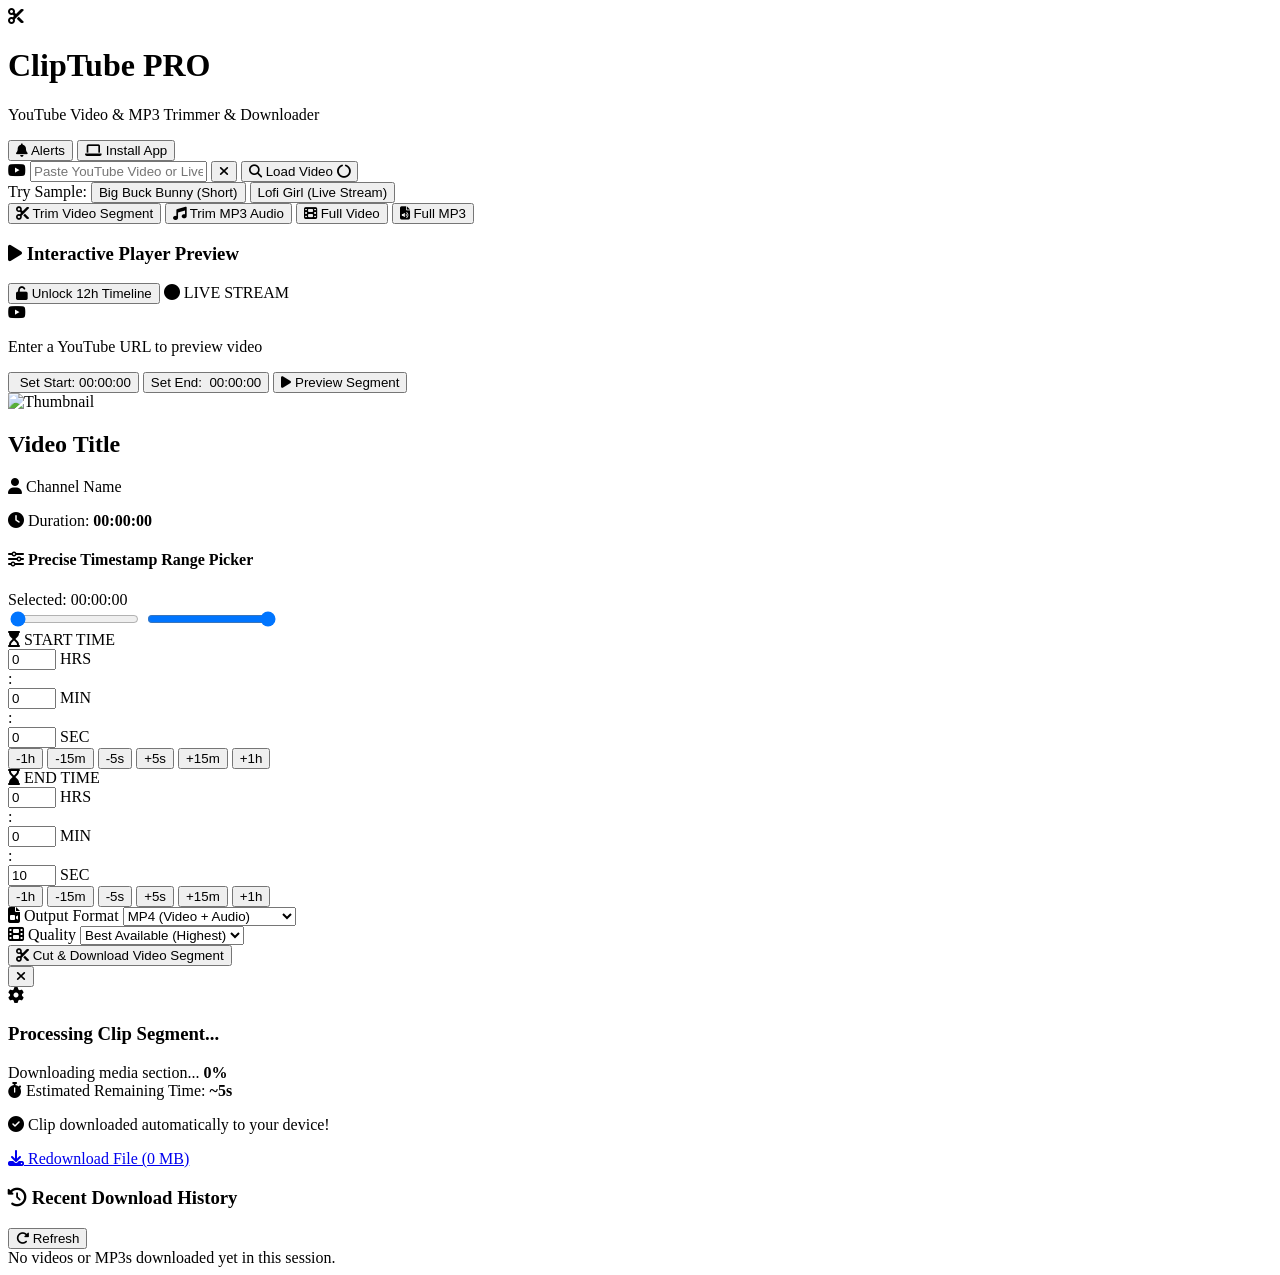
==== index.html @ 5b18b704 "Add files via upload" ====
<!DOCTYPE html>
<html lang="en">
<head>
    <meta charset="UTF-8">
    <meta name="viewport" content="width=device-width, initial-scale=1.0">
    <title>ClipTube PRO - YouTube Video & MP3 Trimmer</title>
    <!-- Web App Manifest -->
    <link rel="manifest" href="/manifest.json">
    <meta name="theme-color" content="#3B82F6">
    <!-- Google Fonts & FontAwesome Icons -->
    <link rel="preconnect" href="https://fonts.googleapis.com">
    <link rel="preconnect" href="https://fonts.gstatic.com" crossorigin>
    <link href="https://fonts.googleapis.com/css2?family=Outfit:wght@300;400;500;600;700&family=Space+Grotesk:wght@400;500;600;700&display=swap" rel="stylesheet">
    <link rel="stylesheet" href="https://cdnjs.cloudflare.com/ajax/libs/font-awesome/6.4.0/css/all.min.css">
    <link rel="stylesheet" href="/static/style.css">
</head>
<body>
    <!-- Main Device View Outer Container -->
    <div id="deviceFrameWrapper" class="device-frame-desktop">
        <div class="app-container">
            <!-- Header -->
            <header class="app-header">
                <div class="logo">
                    <div class="logo-icon">
                        <i class="fa-solid fa-scissors"></i>
                    </div>
                    <div class="logo-text">
                        <h1>ClipTube <span class="badge">PRO</span></h1>
                        <p>YouTube Video & MP3 Trimmer & Downloader</p>
                    </div>
                </div>


                <div class="header-badges">
                    <button id="notifyBtn" class="pill-badge notify-btn" title="Enable Windows Desktop Notifications">
                        <i class="fa-solid fa-bell"></i> Alerts
                    </button>
                    <button id="installAppBtn" class="pill-badge install-btn hidden">
                        <i class="fa-solid fa-laptop"></i> Install App
                    </button>
                </div>
            </header>

            <!-- Main Search Bar -->
            <section class="url-input-section">
                <div class="url-input-wrapper">
                    <i class="fa-brands fa-youtube search-icon"></i>
                    <input type="text" id="ytUrlInput" placeholder="Paste YouTube Video or Live Stream Link (e.g. https://www.youtube.com/watch?v=...)" autocomplete="off">
                    <button id="clearUrlBtn" class="icon-btn" title="Clear input"><i class="fa-solid fa-xmark"></i></button>
                    <button id="fetchInfoBtn" class="primary-btn">
                        <span class="btn-text"><i class="fa-solid fa-magnifying-glass"></i> Load Video</span>
                        <span class="spinner hidden"><i class="fa-solid fa-circle-notch fa-spin"></i></span>
                    </button>
                </div>
                <div class="quick-examples">
                    <span>Try Sample:</span>
                    <button class="sample-btn" data-url="https://www.youtube.com/watch?v=aqz-KE-bpKQ">Big Buck Bunny (Short)</button>
                    <button class="sample-btn" data-url="https://www.youtube.com/watch?v=5qap5aO4i9A">Lofi Girl (Live Stream)</button>
                </div>
            </section>

            <!-- Main Content Workspace (Hidden until video loaded) -->
            <main id="mainWorkspace" class="workspace hidden">
                <!-- Mode Selector Tabs -->
                <div class="mode-tabs-bar glass-panel">
                    <button class="mode-tab active" data-mode="trim-video">
                        <i class="fa-solid fa-scissors"></i> Trim Video Segment
                    </button>
                    <button class="mode-tab" data-mode="trim-audio">
                        <i class="fa-solid fa-music"></i> Trim MP3 Audio
                    </button>
                    <button class="mode-tab" data-mode="full-video">
                        <i class="fa-solid fa-film"></i> Full Video
                    </button>
                    <button class="mode-tab" data-mode="full-audio">
                        <i class="fa-solid fa-file-audio"></i> Full MP3
                    </button>
                </div>

                <div class="workspace-grid">
                    <!-- Left Column: Video Player & Time Sync -->
                    <div class="player-card glass-panel">
                        <div class="card-header">
                            <h3><i class="fa-solid fa-play"></i> Interactive Player Preview</h3>
                            <div class="header-right-tags">
                                <button id="unlockStreamRangeBtn" class="unlock-btn" title="Click if your video or live stream is multi-hour (3h+) and shows short duration">
                                    <i class="fa-solid fa-unlock"></i> Unlock 12h Timeline
                                </button>
                                <span id="liveStatusTag" class="status-tag hidden"><i class="fa-solid fa-circle"></i> LIVE STREAM</span>
                            </div>
                        </div>

                        <div class="video-player-wrapper">
                            <div id="playerPlaceholder" class="player-placeholder">
                                <i class="fa-brands fa-youtube placeholder-icon"></i>
                                <p>Enter a YouTube URL to preview video</p>
                            </div>
                            <div id="ytPlayerContainer" class="hidden">
                                <div id="ytIframe"></div>
                            </div>
                        </div>

                        <!-- Quick Sync Controls -->
                        <div class="quick-cut-toolbar" id="quickCutToolbar">
                            <button id="setStartBtn" class="tool-btn start-tool" title="Set current player playback position as Start Time">
                                <i class="fa-solid fa-bracket-left"></i> Set Start: <span id="currentStartPreview" class="time-tag">00:00:00</span>
                            </button>
                            <button id="setEndBtn" class="tool-btn end-tool" title="Set current player playback position as End Time">
                                Set End: <i class="fa-solid fa-bracket-right"></i> <span id="currentEndPreview" class="time-tag">00:00:00</span>
                            </button>
                            <button id="previewSegmentBtn" class="tool-btn preview-tool" title="Play selected timestamp segment in player">
                                <i class="fa-solid fa-play"></i> Preview Segment
                            </button>
                        </div>
                    </div>

                    <!-- Right Column: Trimmer Timeline & Settings -->
                    <div class="controls-card glass-panel">
                        <div class="video-meta-summary">
                            <img id="videoThumb" src="" alt="Thumbnail" class="thumb-img">
                            <div class="meta-details">
                                <h2 id="videoTitle">Video Title</h2>
                                <p id="videoUploader"><i class="fa-solid fa-user"></i> Channel Name</p>
                                <div class="meta-stats">
                                    <span><i class="fa-solid fa-clock"></i> Duration: <strong id="videoDurationStr">00:00:00</strong></span>
                                </div>
                            </div>
                        </div>

                        <!-- Trimming Controls & Separate Box Timeline -->
                        <div class="trimmer-controls" id="trimmerControlsSection">
                            <div class="section-title">
                                <h4><i class="fa-solid fa-sliders"></i> Precise Timestamp Range Picker</h4>
                                <span id="selectedDurationBadge" class="duration-badge">Selected: 00:00:00</span>
                            </div>

                            <!-- Visual Dual Range Slider -->
                            <div class="timeline-container">
                                <div class="timeline-track">
                                    <div id="timelineProgress" class="timeline-progress"></div>
                                </div>
                                <input type="range" id="startRange" min="0" max="100" value="0" step="1" class="range-slider slider-start">
                                <input type="range" id="endRange" min="0" max="100" value="100" step="1" class="range-slider slider-end">
                            </div>

                            <!-- SEPARATE TIME BOXES (HH : MM : SS) -->
                            <div class="separate-time-picker-block">
                                <!-- Start Time Box Group -->
                                <div class="time-box-card">
                                    <div class="box-header">
                                        <span><i class="fa-solid fa-hourglass-start color-start"></i> START TIME</span>
                                    </div>
                                    <div class="triple-box-row">
                                        <div class="unit-box">
                                            <input type="number" id="startH" min="0" max="99" value="0" placeholder="00">
                                            <label>HRS</label>
                                        </div>
                                        <span class="colon">:</span>
                                        <div class="unit-box">
                                            <input type="number" id="startM" min="0" max="59" value="0" placeholder="00">
                                            <label>MIN</label>
                                        </div>
                                        <span class="colon">:</span>
                                        <div class="unit-box">
                                            <input type="number" id="startS" min="0" max="59" value="0" placeholder="00">
                                            <label>SEC</label>
                                        </div>
                                    </div>
                                    <div class="stepper-quick-bar">
                                        <button class="step-mini-btn" id="stepStart1hSub">-1h</button>
                                        <button class="step-mini-btn" id="stepStart15mSub">-15m</button>
                                        <button class="step-mini-btn" id="stepStartSub">-5s</button>
                                        <button class="step-mini-btn" id="stepStartAdd">+5s</button>
                                        <button class="step-mini-btn" id="stepStart15mAdd">+15m</button>
                                        <button class="step-mini-btn" id="stepStart1hAdd">+1h</button>
                                    </div>
                                </div>

                                <!-- End Time Box Group -->
                                <div class="time-box-card">
                                    <div class="box-header">
                                        <span><i class="fa-solid fa-hourglass-end color-end"></i> END TIME</span>
                                    </div>
                                    <div class="triple-box-row">
                                        <div class="unit-box">
                                            <input type="number" id="endH" min="0" max="99" value="0" placeholder="00">
                                            <label>HRS</label>
                                        </div>
                                        <span class="colon">:</span>
                                        <div class="unit-box">
                                            <input type="number" id="endM" min="0" max="59" value="0" placeholder="00">
                                            <label>MIN</label>
                                        </div>
                                        <span class="colon">:</span>
                                        <div class="unit-box">
                                            <input type="number" id="endS" min="0" max="59" value="10" placeholder="00">
                                            <label>SEC</label>
                                        </div>
                                    </div>
                                    <div class="stepper-quick-bar">
                                        <button class="step-mini-btn" id="stepEnd1hSub">-1h</button>
                                        <button class="step-mini-btn" id="stepEnd15mSub">-15m</button>
                                        <button class="step-mini-btn" id="stepEndSub">-5s</button>
                                        <button class="step-mini-btn" id="stepEndAdd">+5s</button>
                                        <button class="step-mini-btn" id="stepEnd15mAdd">+15m</button>
                                        <button class="step-mini-btn" id="stepEnd1hAdd">+1h</button>
                                    </div>
                                </div>
                            </div>
                        </div>

                        <!-- Download Options -->
                        <div class="download-options">
                            <div class="option-group">
                                <label><i class="fa-solid fa-file-video"></i> Output Format</label>
                                <select id="formatSelect">
                                    <option value="mp4" selected>MP4 (Video + Audio)</option>
                                    <option value="mkv">MKV (Video + Audio)</option>
                                    <option value="webm">WebM (Video + Audio)</option>
                                    <option value="mp3">MP3 (High Quality Audio)</option>
                                </select>
                            </div>

                            <div class="option-group" id="qualityGroup">
                                <label><i class="fa-solid fa-film"></i> Quality</label>
                                <select id="qualitySelect">
                                    <option value="best" selected>Best Available (Highest)</option>
                                    <option value="1080p">1080p Full HD</option>
                                    <option value="720p">720p HD</option>
                                    <option value="480p">480p SD</option>
                                </select>
                            </div>
                        </div>

                        <!-- Action CTA Button -->
                        <button id="startTrimBtn" class="trim-cta-btn">
                            <i class="fa-solid fa-scissors"></i> <span id="ctaBtnText">Cut & Download Video Segment</span>
                        </button>
                    </div>
                </div>
            </main>

            <!-- Download & Processing Modal with ETA & Auto Download -->
            <div id="progressModal" class="modal-overlay hidden">
                <div class="modal-card glass-panel">
                    <button id="closeModalBtn" class="close-modal"><i class="fa-solid fa-xmark"></i></button>
                    <div class="modal-header">
                        <div class="status-icon-wrapper">
                            <i id="statusIcon" class="fa-solid fa-gear fa-spin"></i>
                        </div>
                        <h3 id="statusTitle">Processing Clip Segment...</h3>
                    </div>

                    <div class="progress-container">
                        <div class="progress-bar-track">
                            <div id="progressBarFill" class="progress-bar-fill" style="width: 0%;"></div>
                        </div>
                        <div class="progress-info">
                            <span id="progressMessage">Downloading media section...</span>
                            <strong id="progressPct">0%</strong>
                        </div>
                        <!-- Predicted Remaining Time ETA Banner -->
                        <div class="eta-banner" id="etaBanner">
                            <i class="fa-solid fa-stopwatch"></i> Estimated Remaining Time: <strong id="etaTimeText">~5s</strong>
                        </div>
                    </div>

                    <div id="downloadResult" class="download-result hidden">
                        <p class="success-msg"><i class="fa-solid fa-circle-check"></i> Clip downloaded automatically to your device!</p>
                        <a id="downloadLinkBtn" href="#" class="primary-btn download-btn" download>
                            <i class="fa-solid fa-download"></i> Redownload File (<span id="fileSizeLabel">0 MB</span>)
                        </a>
                    </div>
                </div>
            </div>

            <!-- Download History Section -->
            <section class="history-section">
                <div class="section-header">
                    <h3><i class="fa-solid fa-clock-rotate-left"></i> Recent Download History</h3>
                    <button id="refreshHistoryBtn" class="text-btn"><i class="fa-solid fa-rotate-right"></i> Refresh</button>
                </div>
                <div id="historyList" class="history-grid">
                    <div class="empty-history">No videos or MP3s downloaded yet in this session.</div>
                </div>
            </section>
        </div>
    </div>

    <!-- YouTube IFrame API -->
    <script src="https://www.youtube.com/iframe_api"></script>
    <script src="/static/app.js"></script>
</body>
</html>
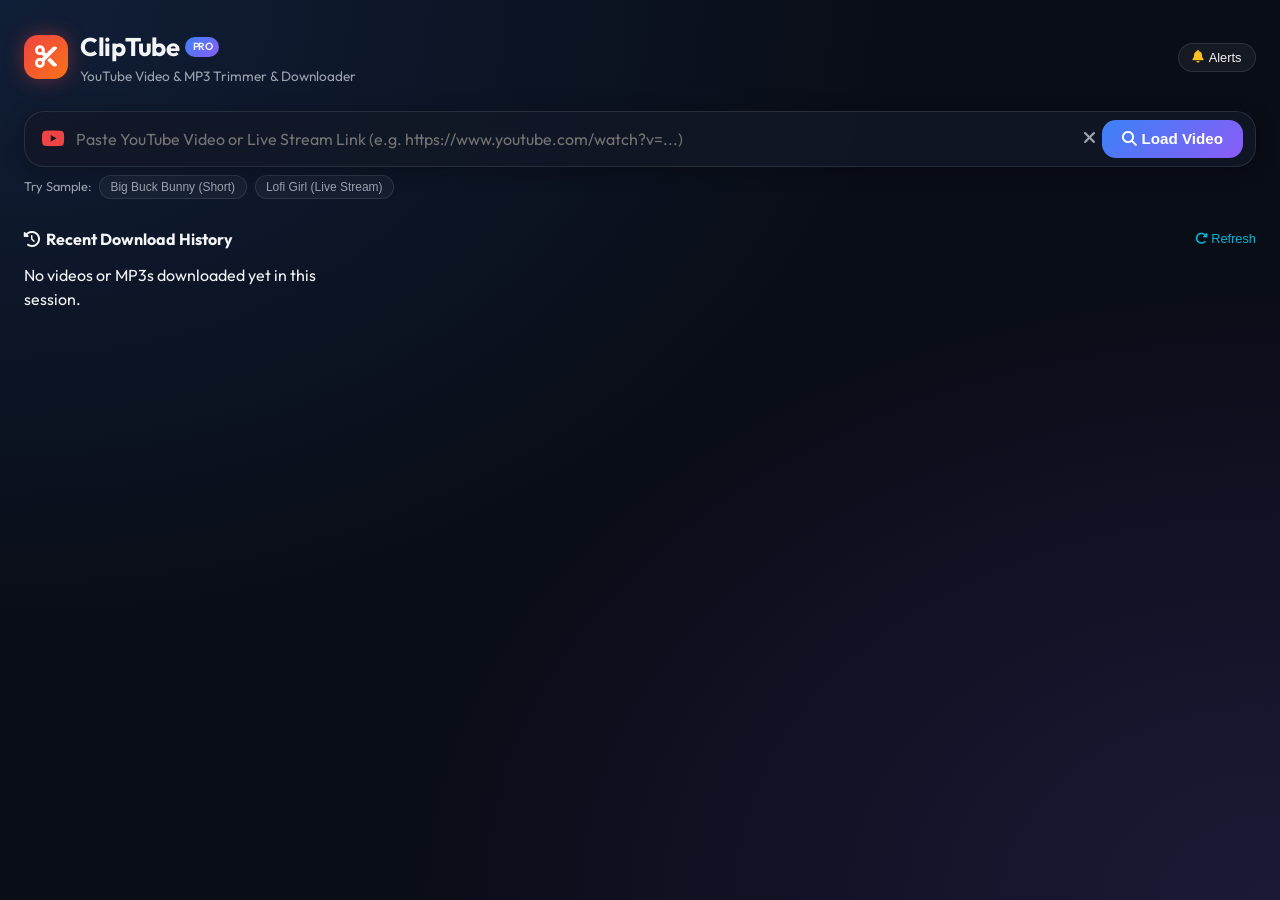
==== commit 4185740b: "Fix audio trimming, add in-browser audio player, support MP3/M4A/WAV/FLAC and dynamic API resolution" ====
--- a/index.html
+++ b/index.html
@@ -5,14 +5,14 @@
     <meta name="viewport" content="width=device-width, initial-scale=1.0">
     <title>ClipTube PRO - YouTube Video & MP3 Trimmer</title>
     <!-- Web App Manifest -->
-    <link rel="manifest" href="/manifest.json">
+    <link rel="manifest" href="manifest.json">
     <meta name="theme-color" content="#3B82F6">
     <!-- Google Fonts & FontAwesome Icons -->
     <link rel="preconnect" href="https://fonts.googleapis.com">
     <link rel="preconnect" href="https://fonts.gstatic.com" crossorigin>
     <link href="https://fonts.googleapis.com/css2?family=Outfit:wght@300;400;500;600;700&family=Space+Grotesk:wght@400;500;600;700&display=swap" rel="stylesheet">
     <link rel="stylesheet" href="https://cdnjs.cloudflare.com/ajax/libs/font-awesome/6.4.0/css/all.min.css">
-    <link rel="stylesheet" href="/static/style.css">
+    <link rel="stylesheet" href="style.css">
 </head>
 <body>
     <!-- Main Device View Outer Container -->
@@ -217,12 +217,15 @@
                                     <option value="mp4" selected>MP4 (Video + Audio)</option>
                                     <option value="mkv">MKV (Video + Audio)</option>
                                     <option value="webm">WebM (Video + Audio)</option>
-                                    <option value="mp3">MP3 (High Quality Audio)</option>
+                                    <option value="mp3">MP3 (Audio)</option>
+                                    <option value="m4a">M4A (AAC Audio)</option>
+                                    <option value="wav">WAV (Lossless Audio)</option>
+                                    <option value="flac">FLAC (Lossless Audio)</option>
                                 </select>
                             </div>
 
                             <div class="option-group" id="qualityGroup">
-                                <label><i class="fa-solid fa-film"></i> Quality</label>
+                                <label id="qualityLabel"><i class="fa-solid fa-film"></i> Quality</label>
                                 <select id="qualitySelect">
                                     <option value="best" selected>Best Available (Highest)</option>
                                     <option value="1080p">1080p Full HD</option>
@@ -267,6 +270,10 @@
 
                     <div id="downloadResult" class="download-result hidden">
                         <p class="success-msg"><i class="fa-solid fa-circle-check"></i> Clip downloaded automatically to your device!</p>
+                        <div id="audioPreviewBlock" class="audio-player-wrapper hidden" style="margin: 1rem 0; width: 100%; text-align: center;">
+                            <label style="display: block; font-size: 0.85rem; color: #9CA3AF; margin-bottom: 0.4rem;"><i class="fa-solid fa-headphones"></i> Listen to Trimmed Audio Preview:</label>
+                            <audio id="audioPreviewElement" controls style="width: 100%; outline: none;"></audio>
+                        </div>
                         <a id="downloadLinkBtn" href="#" class="primary-btn download-btn" download>
                             <i class="fa-solid fa-download"></i> Redownload File (<span id="fileSizeLabel">0 MB</span>)
                         </a>
@@ -289,6 +296,6 @@
 
     <!-- YouTube IFrame API -->
     <script src="https://www.youtube.com/iframe_api"></script>
-    <script src="/static/app.js"></script>
+    <script src="app.js"></script>
 </body>
 </html>
--- a/style.css
+++ b/style.css
@@ -0,0 +1,1020 @@
+/* -------------------------------------------------------------------------- */
+/* ClipTube PRO - CSS Design System & Layout Rules                            */
+/* -------------------------------------------------------------------------- */
+
+:root {
+    --bg-dark: #090D16;
+    --bg-card: rgba(18, 24, 38, 0.85);
+    --bg-card-hover: rgba(26, 35, 54, 0.95);
+    --border-color: rgba(255, 255, 255, 0.1);
+    --border-glow: rgba(59, 130, 246, 0.35);
+    
+    --primary-blue: #3B82F6;
+    --primary-cyan: #06B6D4;
+    --primary-purple: #8B5CF6;
+    --accent-red: #EF4444;
+    --accent-green: #10B981;
+    
+    --gradient-primary: linear-gradient(135deg, #3B82F6 0%, #8B5CF6 100%);
+    --gradient-glow: linear-gradient(135deg, #06B6D4 0%, #3B82F6 50%, #8B5CF6 100%);
+    --gradient-cta: linear-gradient(135deg, #EF4444 0%, #F97316 100%);
+
+    --text-main: #F3F4F6;
+    --text-muted: #9CA3AF;
+    --text-dark: #1F2937;
+    
+    --radius-sm: 8px;
+    --radius-md: 14px;
+    --radius-lg: 20px;
+    --radius-full: 9999px;
+    
+    --shadow-subtle: 0 10px 30px -10px rgba(0, 0, 0, 0.5);
+    --shadow-glow: 0 0 25px rgba(59, 130, 246, 0.25);
+    
+    --font-heading: 'Outfit', -apple-system, BlinkMacSystemFont, sans-serif;
+    --font-mono: 'Space Grotesk', monospace;
+}
+
+* {
+    box-sizing: border-box;
+    margin: 0;
+    padding: 0;
+}
+
+body {
+    background-color: var(--bg-dark);
+    background-image: 
+        radial-gradient(at 0% 0%, rgba(59, 130, 246, 0.15) 0px, transparent 50%),
+        radial-gradient(at 100% 100%, rgba(139, 92, 246, 0.15) 0px, transparent 50%);
+    background-attachment: fixed;
+    color: var(--text-main);
+    font-family: var(--font-heading);
+    min-height: 100vh;
+    padding: 1.5rem;
+    line-height: 1.5;
+
+    display: flex;
+    justify-content: center;
+    align-items: flex-start;
+}
+
+/* Device Simulator Outer Container */
+#deviceFrameWrapper {
+    width: 100%;
+    transition: all 0.4s cubic-bezier(0.16, 1, 0.3, 1);
+}
+
+/* Mobile Simulator Phone View */
+#deviceFrameWrapper.device-frame-mobile {
+    max-width: 420px;
+    margin: 0.5rem auto;
+    border: 14px solid #1E293B;
+    border-radius: 42px;
+    box-shadow: 0 25px 60px rgba(0, 0, 0, 0.9), 0 0 0 2px rgba(255, 255, 255, 0.15);
+    overflow: hidden;
+    background: var(--bg-dark);
+    position: relative;
+    padding: 0;
+}
+
+#deviceFrameWrapper.device-frame-mobile .app-container {
+    padding: 1rem;
+    gap: 1rem;
+}
+
+#deviceFrameWrapper.device-frame-mobile .workspace-grid {
+    grid-template-columns: 1fr !important;
+}
+
+#deviceFrameWrapper.device-frame-mobile .separate-time-picker-block {
+    grid-template-columns: 1fr !important;
+}
+
+#deviceFrameWrapper.device-frame-mobile .mode-tabs-bar {
+    grid-template-columns: repeat(2, 1fr) !important;
+}
+
+.app-container {
+    max-width: 1280px;
+    margin: 0 auto;
+    display: flex;
+    flex-direction: column;
+    gap: 1.25rem;
+}
+
+/* Glassmorphism Helper */
+.glass-panel {
+    background: var(--bg-card);
+    backdrop-filter: blur(16px);
+    -webkit-backdrop-filter: blur(16px);
+    border: 1px solid var(--border-color);
+    border-radius: var(--radius-lg);
+    box-shadow: var(--shadow-subtle);
+    transition: border-color 0.3s ease, box-shadow 0.3s ease;
+}
+
+.glass-panel:hover {
+    border-color: rgba(255, 255, 255, 0.18);
+}
+
+/* Header & Device Switcher */
+.app-header {
+    display: flex;
+    align-items: center;
+    justify-content: space-between;
+    padding: 0.25rem 0;
+    gap: 1rem;
+    flex-wrap: wrap;
+}
+
+.logo {
+    display: flex;
+    align-items: center;
+    gap: 0.75rem;
+}
+
+.logo-icon {
+    width: 44px;
+    height: 44px;
+    background: var(--gradient-cta);
+    border-radius: var(--radius-md);
+    display: flex;
+    align-items: center;
+    justify-content: center;
+    font-size: 1.4rem;
+    color: #FFF;
+    box-shadow: 0 0 20px rgba(239, 68, 68, 0.4);
+}
+
+.logo-text h1 {
+    font-size: 1.6rem;
+    font-weight: 700;
+    letter-spacing: -0.5px;
+    display: flex;
+    align-items: center;
+    gap: 0.4rem;
+}
+
+.logo-text h1 .badge {
+    font-size: 0.65rem;
+    background: var(--gradient-primary);
+    padding: 0.15rem 0.45rem;
+    border-radius: var(--radius-full);
+    font-weight: 600;
+}
+
+.logo-text p {
+    font-size: 0.85rem;
+    color: var(--text-muted);
+}
+
+/* Prominent View Mode Selector Bar */
+.view-mode-selector {
+    display: flex;
+    align-items: center;
+    gap: 0.4rem;
+    padding: 0.35rem 0.65rem;
+    border-radius: var(--radius-full);
+    background: rgba(0, 0, 0, 0.4);
+    border: 1px solid var(--border-color);
+}
+
+.selector-label {
+    font-size: 0.8rem;
+    font-weight: 600;
+    color: var(--text-muted);
+    margin-right: 0.2rem;
+}
+
+.view-mode-btn {
+    background: transparent;
+    border: none;
+    color: var(--text-muted);
+    padding: 0.45rem 0.9rem;
+    border-radius: var(--radius-full);
+    font-size: 0.82rem;
+    font-weight: 600;
+    cursor: pointer;
+    display: flex;
+    align-items: center;
+    gap: 0.4rem;
+    transition: all 0.2s ease;
+}
+
+.view-mode-btn:hover {
+    color: var(--text-main);
+    background: rgba(255, 255, 255, 0.05);
+}
+
+.view-mode-btn.active {
+    background: var(--gradient-primary);
+    color: white;
+    box-shadow: 0 4px 15px rgba(59, 130, 246, 0.4);
+}
+
+.header-badges {
+    display: flex;
+    gap: 0.5rem;
+}
+
+.pill-badge {
+    font-size: 0.8rem;
+    padding: 0.4rem 0.85rem;
+    border-radius: var(--radius-full);
+    background: rgba(255, 255, 255, 0.05);
+    border: 1px solid var(--border-color);
+    display: flex;
+    align-items: center;
+    gap: 0.35rem;
+    color: var(--text-main);
+    cursor: pointer;
+    transition: all 0.2s ease;
+}
+
+.pill-badge:hover {
+    background: rgba(59, 130, 246, 0.2);
+    border-color: var(--primary-blue);
+}
+
+.pill-badge.notify-btn i { color: #FBBF24; }
+.pill-badge.install-btn i { color: var(--primary-cyan); }
+
+/* URL Input Section */
+.url-input-section {
+    display: flex;
+    flex-direction: column;
+    gap: 0.5rem;
+}
+
+.url-input-wrapper {
+    position: relative;
+    display: flex;
+    align-items: center;
+    background: var(--bg-card);
+    border: 1px solid var(--border-color);
+    border-radius: var(--radius-lg);
+    padding: 0.5rem 0.75rem 0.5rem 1rem;
+    backdrop-filter: blur(12px);
+    transition: all 0.3s ease;
+    box-shadow: 0 4px 20px rgba(0, 0, 0, 0.3);
+}
+
+.url-input-wrapper:focus-within {
+    border-color: var(--primary-blue);
+    box-shadow: var(--shadow-glow);
+}
+
+.search-icon {
+    font-size: 1.3rem;
+    color: var(--accent-red);
+    margin-right: 0.75rem;
+}
+
+.url-input-wrapper input {
+    flex: 1;
+    background: transparent;
+    border: none;
+    outline: none;
+    color: var(--text-main);
+    font-size: 1rem;
+    font-family: inherit;
+}
+
+.icon-btn {
+    background: transparent;
+    border: none;
+    color: var(--text-muted);
+    font-size: 1.1rem;
+    cursor: pointer;
+    padding: 0.4rem;
+    transition: color 0.2s;
+}
+
+.icon-btn:hover { color: var(--text-main); }
+
+.primary-btn {
+    background: var(--gradient-primary);
+    color: white;
+    border: none;
+    border-radius: var(--radius-md);
+    padding: 0.65rem 1.25rem;
+    font-size: 0.95rem;
+    font-weight: 600;
+    cursor: pointer;
+    display: flex;
+    align-items: center;
+    gap: 0.4rem;
+    transition: transform 0.2s ease, box-shadow 0.2s ease;
+}
+
+.primary-btn:hover {
+    transform: translateY(-2px);
+    box-shadow: 0 4px 15px rgba(59, 130, 246, 0.4);
+}
+
+.quick-examples {
+    display: flex;
+    align-items: center;
+    gap: 0.5rem;
+    font-size: 0.8rem;
+    color: var(--text-muted);
+    flex-wrap: wrap;
+}
+
+.sample-btn {
+    background: rgba(255, 255, 255, 0.04);
+    border: 1px solid var(--border-color);
+    color: var(--text-muted);
+    padding: 0.25rem 0.65rem;
+    border-radius: var(--radius-full);
+    font-size: 0.75rem;
+    cursor: pointer;
+    transition: all 0.2s ease;
+}
+
+.sample-btn:hover {
+    background: rgba(59, 130, 246, 0.15);
+    color: var(--primary-blue);
+    border-color: var(--primary-blue);
+}
+
+/* Mode Selector Bar */
+.mode-tabs-bar {
+    display: grid;
+    grid-template-columns: repeat(4, 1fr);
+    gap: 0.5rem;
+    padding: 0.4rem;
+}
+
+.mode-tab {
+    background: transparent;
+    border: none;
+    color: var(--text-muted);
+    padding: 0.65rem 0.75rem;
+    border-radius: var(--radius-md);
+    font-size: 0.9rem;
+    font-weight: 600;
+    font-family: inherit;
+    cursor: pointer;
+    display: flex;
+    align-items: center;
+    justify-content: center;
+    gap: 0.4rem;
+    transition: all 0.2s ease;
+}
+
+.mode-tab:hover {
+    color: var(--text-main);
+    background: rgba(255, 255, 255, 0.05);
+}
+
+.mode-tab.active {
+    background: var(--gradient-primary);
+    color: white;
+    box-shadow: 0 4px 15px rgba(59, 130, 246, 0.3);
+}
+
+/* Workspace Grid Layout */
+.workspace-grid {
+    display: grid;
+    grid-template-columns: 1.1fr 1fr;
+    gap: 1.25rem;
+    margin-top: 0.5rem;
+}
+
+/* Player Card */
+.player-card {
+    padding: 1.25rem;
+    display: flex;
+    flex-direction: column;
+    gap: 1rem;
+}
+
+.card-header {
+    display: flex;
+    align-items: center;
+    justify-content: space-between;
+}
+
+.card-header h3 {
+    font-size: 1rem;
+    font-weight: 600;
+    display: flex;
+    align-items: center;
+    gap: 0.4rem;
+    color: var(--text-main);
+}
+
+.header-right-tags {
+    display: flex;
+    align-items: center;
+    gap: 0.4rem;
+}
+
+.unlock-btn {
+    font-size: 0.75rem;
+    padding: 0.2rem 0.5rem;
+    border-radius: var(--radius-full);
+    background: rgba(139, 92, 246, 0.2);
+    color: var(--primary-purple);
+    border: 1px solid rgba(139, 92, 246, 0.4);
+    font-weight: 600;
+    cursor: pointer;
+    transition: all 0.2s ease;
+}
+
+.unlock-btn:hover {
+    background: var(--primary-purple);
+    color: white;
+}
+
+.status-tag {
+    font-size: 0.75rem;
+    padding: 0.2rem 0.5rem;
+    border-radius: var(--radius-full);
+    background: rgba(239, 68, 68, 0.2);
+    color: #FCA5A5;
+    border: 1px solid rgba(239, 68, 68, 0.4);
+    font-weight: 600;
+}
+
+.video-player-wrapper {
+    position: relative;
+    width: 100%;
+    aspect-ratio: 16 / 9;
+    background: #000;
+    border-radius: var(--radius-md);
+    overflow: hidden;
+    box-shadow: inset 0 0 20px rgba(0,0,0,0.8);
+}
+
+.player-placeholder {
+    height: 100%;
+    display: flex;
+    flex-direction: column;
+    align-items: center;
+    justify-content: center;
+    color: var(--text-muted);
+    gap: 0.75rem;
+}
+
+.placeholder-icon {
+    font-size: 3rem;
+    color: rgba(255, 255, 255, 0.15);
+}
+
+#ytIframe {
+    width: 100%;
+    height: 100%;
+    border: none;
+}
+
+/* Quick Cut Toolbar */
+.quick-cut-toolbar {
+    display: grid;
+    grid-template-columns: 1fr 1fr 1fr;
+    gap: 0.5rem;
+}
+
+.tool-btn {
+    background: rgba(255, 255, 255, 0.05);
+    border: 1px solid var(--border-color);
+    color: var(--text-main);
+    padding: 0.55rem 0.65rem;
+    border-radius: var(--radius-md);
+    font-size: 0.8rem;
+    font-weight: 500;
+    cursor: pointer;
+    display: flex;
+    align-items: center;
+    justify-content: center;
+    gap: 0.3rem;
+    transition: all 0.2s ease;
+}
+
+.tool-btn:hover {
+    background: rgba(59, 130, 246, 0.15);
+    border-color: var(--primary-blue);
+}
+
+.tool-btn .time-tag {
+    font-family: var(--font-mono);
+    background: rgba(0, 0, 0, 0.4);
+    padding: 0.1rem 0.35rem;
+    border-radius: var(--radius-sm);
+    font-size: 0.75rem;
+}
+
+.start-tool:hover { border-color: var(--primary-cyan); }
+.end-tool:hover { border-color: var(--primary-purple); }
+
+/* Controls Card */
+.controls-card {
+    padding: 1.25rem;
+    display: flex;
+    flex-direction: column;
+    gap: 1.25rem;
+}
+
+.video-meta-summary {
+    display: flex;
+    gap: 0.75rem;
+    padding-bottom: 0.75rem;
+    border-bottom: 1px solid var(--border-color);
+}
+
+.thumb-img {
+    width: 110px;
+    height: 65px;
+    object-fit: cover;
+    border-radius: var(--radius-sm);
+    border: 1px solid var(--border-color);
+}
+
+.meta-details {
+    flex: 1;
+    display: flex;
+    flex-direction: column;
+    justify-content: center;
+    gap: 0.2rem;
+}
+
+.meta-details h2 {
+    font-size: 1rem;
+    font-weight: 600;
+    line-height: 1.3;
+    display: -webkit-box;
+    -webkit-line-clamp: 2;
+    -webkit-box-orient: vertical;
+    overflow: hidden;
+}
+
+.meta-details p {
+    font-size: 0.8rem;
+    color: var(--text-muted);
+}
+
+.meta-stats {
+    font-size: 0.75rem;
+    color: var(--primary-cyan);
+}
+
+/* SEPARATE TIME BOXES LAYOUT (HH : MM : SS) */
+.trimmer-controls {
+    display: flex;
+    flex-direction: column;
+    gap: 0.85rem;
+}
+
+.section-title {
+    display: flex;
+    align-items: center;
+    justify-content: space-between;
+}
+
+.section-title h4 {
+    font-size: 0.9rem;
+    font-weight: 600;
+    color: var(--text-main);
+    display: flex;
+    align-items: center;
+    gap: 0.4rem;
+}
+
+.duration-badge {
+    font-size: 0.75rem;
+    font-family: var(--font-mono);
+    background: rgba(6, 182, 212, 0.15);
+    color: var(--primary-cyan);
+    padding: 0.2rem 0.5rem;
+    border-radius: var(--radius-full);
+    border: 1px solid rgba(6, 182, 212, 0.3);
+    font-weight: 600;
+}
+
+.timeline-container {
+    position: relative;
+    height: 36px;
+    display: flex;
+    align-items: center;
+    margin: 0.2rem 0;
+}
+
+.timeline-track {
+    position: absolute;
+    width: 100%;
+    height: 8px;
+    background: rgba(255, 255, 255, 0.1);
+    border-radius: var(--radius-full);
+    overflow: hidden;
+}
+
+.timeline-progress {
+    position: absolute;
+    height: 100%;
+    background: var(--gradient-primary);
+    box-shadow: 0 0 10px var(--primary-blue);
+}
+
+.range-slider {
+    position: absolute;
+    width: 100%;
+    pointer-events: none;
+    -webkit-appearance: none;
+    appearance: none;
+    background: none;
+    outline: none;
+}
+
+.range-slider::-webkit-slider-thumb {
+    pointer-events: auto;
+    -webkit-appearance: none;
+    width: 20px;
+    height: 20px;
+    border-radius: 50%;
+    background: white;
+    box-shadow: 0 0 10px rgba(0, 0, 0, 0.5), 0 0 0 3px var(--primary-blue);
+    cursor: pointer;
+    transition: transform 0.1s ease;
+}
+
+.range-slider::-webkit-slider-thumb:hover { transform: scale(1.2); }
+
+/* Separate Time Box Block */
+.separate-time-picker-block {
+    display: grid;
+    grid-template-columns: 1fr 1fr;
+    gap: 0.75rem;
+}
+
+.time-box-card {
+    background: rgba(0, 0, 0, 0.35);
+    border: 1px solid var(--border-color);
+    border-radius: var(--radius-md);
+    padding: 0.65rem;
+    display: flex;
+    flex-direction: column;
+    gap: 0.4rem;
+}
+
+.box-header {
+    font-size: 0.75rem;
+    font-weight: 700;
+    letter-spacing: 0.5px;
+    color: var(--text-muted);
+}
+
+.color-start { color: var(--primary-cyan); }
+.color-end { color: var(--primary-purple); }
+
+.triple-box-row {
+    display: flex;
+    align-items: center;
+    justify-content: space-between;
+    gap: 0.2rem;
+}
+
+.unit-box {
+    flex: 1;
+    display: flex;
+    flex-direction: column;
+    align-items: center;
+    background: rgba(255, 255, 255, 0.05);
+    border: 1px solid rgba(255, 255, 255, 0.12);
+    border-radius: var(--radius-sm);
+    padding: 0.2rem 0;
+    transition: border-color 0.2s;
+}
+
+.unit-box:focus-within {
+    border-color: var(--primary-blue);
+    box-shadow: 0 0 8px rgba(59, 130, 246, 0.3);
+}
+
+.unit-box input {
+    width: 100%;
+    background: transparent;
+    border: none;
+    outline: none;
+    color: var(--text-main);
+    font-family: var(--font-mono);
+    font-size: 1.1rem;
+    font-weight: 700;
+    text-align: center;
+    -moz-appearance: textfield;
+}
+
+.unit-box input::-webkit-outer-spin-button,
+.unit-box input::-webkit-inner-spin-button {
+    -webkit-appearance: none;
+    margin: 0;
+}
+
+.unit-box label {
+    font-size: 0.65rem;
+    font-weight: 600;
+    color: var(--text-muted);
+    line-height: 1;
+    margin-bottom: 0.15rem;
+}
+
+.colon {
+    font-family: var(--font-mono);
+    font-weight: 700;
+    font-size: 1.1rem;
+    color: var(--text-muted);
+}
+
+.stepper-quick-bar {
+    display: flex;
+    gap: 0.2rem;
+    justify-content: space-between;
+    margin-top: 0.2rem;
+}
+
+.step-mini-btn {
+    flex: 1;
+    background: rgba(255, 255, 255, 0.04);
+    border: 1px solid var(--border-color);
+    color: var(--text-muted);
+    border-radius: var(--radius-sm);
+    font-size: 0.68rem;
+    padding: 0.2rem 0;
+    cursor: pointer;
+    font-family: var(--font-mono);
+    transition: all 0.15s ease;
+}
+
+.step-mini-btn:hover {
+    background: rgba(255, 255, 255, 0.15);
+    color: white;
+}
+
+/* Download Options */
+.download-options {
+    display: grid;
+    grid-template-columns: 1fr 1fr;
+    gap: 0.75rem;
+}
+
+.option-group {
+    display: flex;
+    flex-direction: column;
+    gap: 0.3rem;
+}
+
+.option-group label {
+    font-size: 0.78rem;
+    color: var(--text-muted);
+}
+
+.option-group select {
+    background: rgba(0, 0, 0, 0.4);
+    border: 1px solid var(--border-color);
+    color: var(--text-main);
+    padding: 0.55rem 0.75rem;
+    border-radius: var(--radius-md);
+    font-size: 0.85rem;
+    outline: none;
+    cursor: pointer;
+}
+
+.option-group select:focus { border-color: var(--primary-blue); }
+
+/* Trim CTA Button */
+.trim-cta-btn {
+    width: 100%;
+    background: var(--gradient-cta);
+    color: white;
+    border: none;
+    padding: 0.9rem;
+    border-radius: var(--radius-md);
+    font-size: 1.05rem;
+    font-weight: 700;
+    cursor: pointer;
+    display: flex;
+    align-items: center;
+    justify-content: center;
+    gap: 0.5rem;
+    box-shadow: 0 4px 20px rgba(239, 68, 68, 0.35);
+    transition: all 0.2s ease;
+}
+
+.trim-cta-btn:hover {
+    transform: translateY(-2px);
+    box-shadow: 0 6px 25px rgba(239, 68, 68, 0.5);
+}
+
+/* Modal Overlay & ETA Banner */
+.modal-overlay {
+    position: fixed;
+    inset: 0;
+    background: rgba(0, 0, 0, 0.75);
+    backdrop-filter: blur(8px);
+    display: flex;
+    align-items: center;
+    justify-content: center;
+    z-index: 1000;
+}
+
+.modal-card {
+    position: relative;
+    width: 90%;
+    max-width: 460px;
+    padding: 1.75rem;
+    display: flex;
+    flex-direction: column;
+    gap: 1.25rem;
+    text-align: center;
+}
+
+.close-modal {
+    position: absolute;
+    top: 1rem;
+    right: 1rem;
+    background: transparent;
+    border: none;
+    color: var(--text-muted);
+    font-size: 1.2rem;
+    cursor: pointer;
+}
+
+.status-icon-wrapper {
+    width: 54px;
+    height: 54px;
+    margin: 0 auto;
+    background: rgba(59, 130, 246, 0.15);
+    border-radius: 50%;
+    display: flex;
+    align-items: center;
+    justify-content: center;
+    font-size: 1.6rem;
+    color: var(--primary-blue);
+}
+
+.progress-bar-track {
+    width: 100%;
+    height: 10px;
+    background: rgba(255, 255, 255, 0.1);
+    border-radius: var(--radius-full);
+    overflow: hidden;
+}
+
+.progress-bar-fill {
+    height: 100%;
+    background: var(--gradient-glow);
+    transition: width 0.3s ease;
+}
+
+.progress-info {
+    display: flex;
+    justify-content: space-between;
+    font-size: 0.82rem;
+    color: var(--text-muted);
+    margin-top: 0.4rem;
+}
+
+.eta-banner {
+    font-size: 0.8rem;
+    color: var(--primary-cyan);
+    background: rgba(6, 182, 212, 0.1);
+    border: 1px solid rgba(6, 182, 212, 0.25);
+    padding: 0.4rem 0.75rem;
+    border-radius: var(--radius-md);
+    margin-top: 0.5rem;
+    font-weight: 500;
+}
+
+.download-result {
+    display: flex;
+    flex-direction: column;
+    gap: 0.85rem;
+}
+
+.success-msg {
+    color: var(--accent-green);
+    font-weight: 600;
+    font-size: 0.95rem;
+}
+
+.download-btn {
+    justify-content: center;
+    background: var(--gradient-glow);
+    padding: 0.8rem;
+    font-size: 1rem;
+    text-decoration: none;
+}
+
+/* History Section */
+.history-section {
+    display: flex;
+    flex-direction: column;
+    gap: 0.75rem;
+    margin-top: 0.5rem;
+}
+
+.section-header {
+    display: flex;
+    align-items: center;
+    justify-content: space-between;
+}
+
+.section-header h3 {
+    font-size: 1rem;
+    color: var(--text-main);
+    display: flex;
+    align-items: center;
+    gap: 0.4rem;
+}
+
+.text-btn {
+    background: transparent;
+    border: none;
+    color: var(--primary-cyan);
+    font-size: 0.8rem;
+    cursor: pointer;
+}
+
+.history-grid {
+    display: grid;
+    grid-template-columns: repeat(auto-fill, minmax(260px, 1fr));
+    gap: 0.75rem;
+}
+
+.history-card {
+    padding: 0.85rem;
+    display: flex;
+    flex-direction: column;
+    gap: 0.5rem;
+    background: var(--bg-card);
+    border: 1px solid var(--border-color);
+    border-radius: var(--radius-md);
+}
+
+.history-card-header {
+    display: flex;
+    justify-content: space-between;
+    align-items: flex-start;
+    gap: 0.4rem;
+}
+
+.history-title {
+    font-size: 0.85rem;
+    font-weight: 600;
+    line-height: 1.3;
+}
+
+.history-mode {
+    font-size: 0.7rem;
+    padding: 0.15rem 0.45rem;
+    border-radius: var(--radius-full);
+    background: rgba(59, 130, 246, 0.2);
+    color: var(--primary-blue);
+    font-weight: 600;
+}
+
+.history-time {
+    font-size: 0.7rem;
+    font-family: var(--font-mono);
+    color: var(--primary-cyan);
+}
+
+.history-card-footer {
+    display: flex;
+    align-items: center;
+    justify-content: space-between;
+    margin-top: auto;
+    padding-top: 0.4rem;
+    border-top: 1px solid var(--border-color);
+}
+
+.history-size {
+    font-size: 0.75rem;
+    color: var(--text-muted);
+}
+
+.small-dl-btn {
+    background: rgba(59, 130, 246, 0.15);
+    color: var(--primary-blue);
+    padding: 0.25rem 0.65rem;
+    border-radius: var(--radius-sm);
+    font-size: 0.75rem;
+    text-decoration: none;
+    font-weight: 600;
+}
+
+.small-dl-btn:hover {
+    background: var(--primary-blue);
+    color: white;
+}
+
+.hidden { display: none !important; }
+
+/* Mobile Responsive Breakpoints */
+@media (max-width: 768px) {
+    body { padding: 0.75rem; }
+    .workspace-grid { grid-template-columns: 1fr; }
+    .separate-time-picker-block { grid-template-columns: 1fr; }
+    .mode-tabs-bar { grid-template-columns: repeat(2, 1fr); }
+    .view-mode-selector { display: none; }
+}
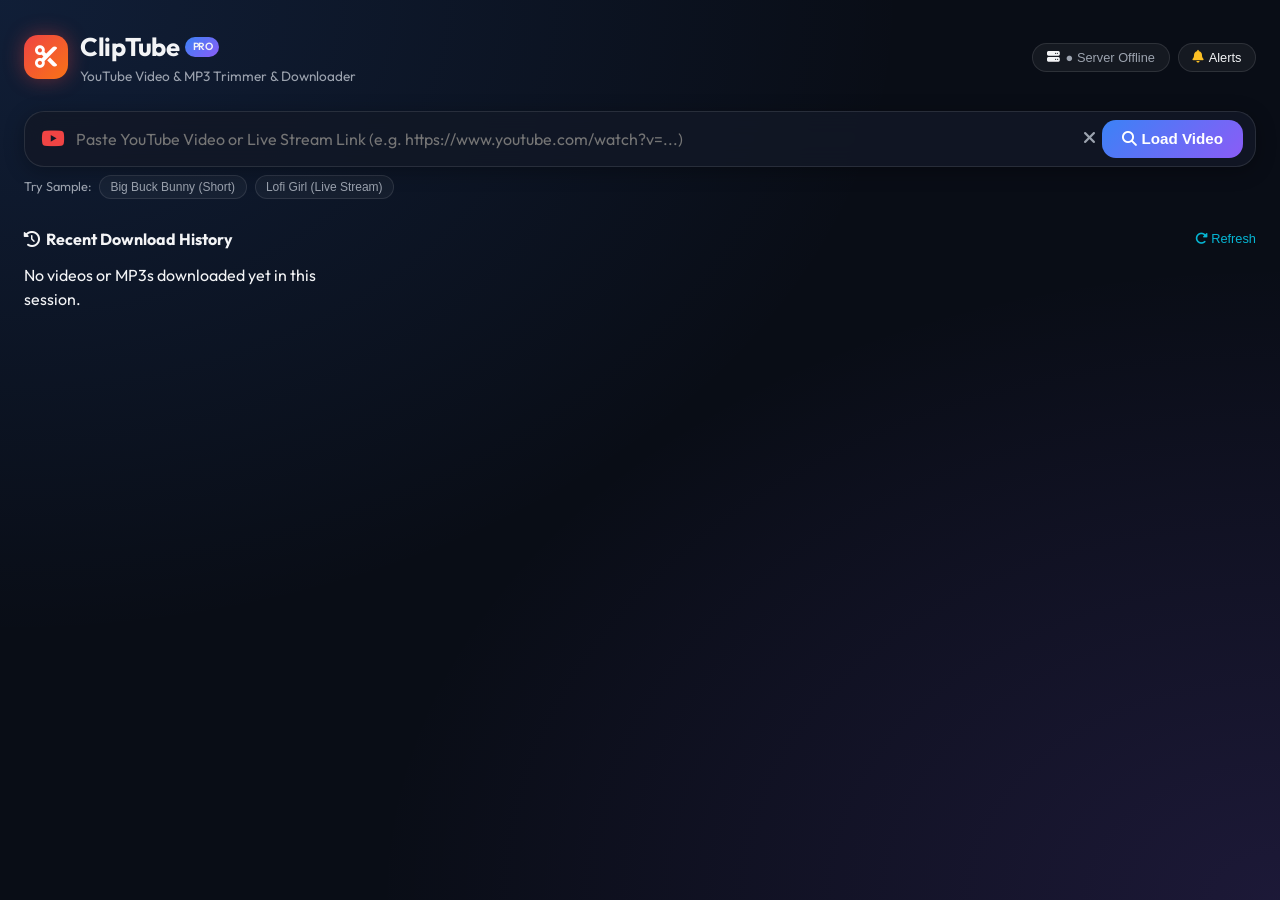
==== commit 57c425d9: "Add Server Settings modal, smart default backend resolution, and cloud fast stream fallbacks" ====
--- a/index.html
+++ b/index.html
@@ -30,9 +30,11 @@
                     </div>
                 </div>
 
-
                 <div class="header-badges">
-                    <button id="notifyBtn" class="pill-badge notify-btn" title="Enable Windows Desktop Notifications">
+                    <button id="serverConfigBtn" class="pill-badge server-btn" title="Configure Backend Server URL">
+                        <i class="fa-solid fa-server"></i> <span id="serverStatusText">Server</span>
+                    </button>
+                    <button id="notifyBtn" class="pill-badge notify-btn" title="Enable Desktop Notifications">
                         <i class="fa-solid fa-bell"></i> Alerts
                     </button>
                     <button id="installAppBtn" class="pill-badge install-btn hidden">
@@ -212,7 +214,7 @@
                         <!-- Download Options -->
                         <div class="download-options">
                             <div class="option-group">
-                                <label><i class="fa-solid fa-file-video"></i> Output Format</label>
+                                <label><i class="fa-solid fa-file-audio"></i> Output Format</label>
                                 <select id="formatSelect">
                                     <option value="mp4" selected>MP4 (Video + Audio)</option>
                                     <option value="mkv">MKV (Video + Audio)</option>
@@ -278,6 +280,40 @@
                             <i class="fa-solid fa-download"></i> Redownload File (<span id="fileSizeLabel">0 MB</span>)
                         </a>
                     </div>
+
+                    <!-- Cloud Stream Fallback for Serverless / Offline -->
+                    <div id="fallbackCloudDlBlock" class="hidden" style="margin-top: 1rem; text-align: center; border-top: 1px solid rgba(255,255,255,0.1); padding-top: 1rem;">
+                        <p style="font-size: 0.85rem; color: #9CA3AF; margin-bottom: 0.75rem;"><i class="fa-solid fa-bolt" style="color:#F59E0B;"></i> Instant Cloud Download Links (No Backend Required):</p>
+                        <div style="display: flex; gap: 0.5rem; justify-content: center; flex-wrap: wrap;">
+                            <a id="cloudDlBtn1" href="#" target="_blank" class="primary-btn" style="padding: 0.5rem 1rem; font-size: 0.85rem;"><i class="fa-solid fa-music"></i> Download Audio / Video</a>
+                            <button id="openConfigFromErrorBtn" class="pill-badge" style="cursor: pointer; padding: 0.5rem 0.85rem; font-size: 0.85rem;"><i class="fa-solid fa-gear"></i> Server Settings</button>
+                        </div>
+                    </div>
+                </div>
+            </div>
+
+            <!-- Backend Server Settings Modal -->
+            <div id="serverModal" class="modal-overlay hidden">
+                <div class="modal-card glass-panel" style="max-width: 480px;">
+                    <button id="closeServerModalBtn" class="close-modal"><i class="fa-solid fa-xmark"></i></button>
+                    <div class="modal-header">
+                        <div class="status-icon-wrapper">
+                            <i class="fa-solid fa-server"></i>
+                        </div>
+                        <h3>Backend Server Settings</h3>
+                    </div>
+                    <p style="color: #9CA3AF; font-size: 0.88rem; margin-bottom: 1rem; line-height: 1.4;">
+                        When running on GitHub Pages, connect your HTTPS backend tunnel (e.g. localtunnel) or localhost for 1080p full rendering and 320kbps MP3 trimming.
+                    </p>
+                    <div style="margin-bottom: 1rem;">
+                        <label style="display: block; font-size: 0.85rem; margin-bottom: 0.35rem; color: #F3F4F6;">Backend Server URL:</label>
+                        <input type="text" id="backendUrlInput" placeholder="e.g. https://your-tunnel.loca.lt or http://localhost:8000" style="width: 100%; padding: 0.75rem 1rem; border-radius: 8px; background: rgba(0,0,0,0.5); border: 1px solid rgba(255,255,255,0.15); color: white; outline: none; font-size: 0.9rem;">
+                    </div>
+                    <div style="display: flex; gap: 0.5rem; justify-content: flex-end; align-items: center;">
+                        <button id="testBackendBtn" class="pill-badge" style="cursor: pointer;"><i class="fa-solid fa-network-wired"></i> Test Connection</button>
+                        <button id="saveBackendBtn" class="primary-btn" style="padding: 0.6rem 1.2rem;"><i class="fa-solid fa-check"></i> Save</button>
+                    </div>
+                    <div id="backendTestResult" style="margin-top: 0.75rem; font-size: 0.85rem;" class="hidden"></div>
                 </div>
             </div>
 
@@ -298,4 +334,4 @@
     <script src="https://www.youtube.com/iframe_api"></script>
     <script src="app.js"></script>
 </body>
-</html>
+</html>
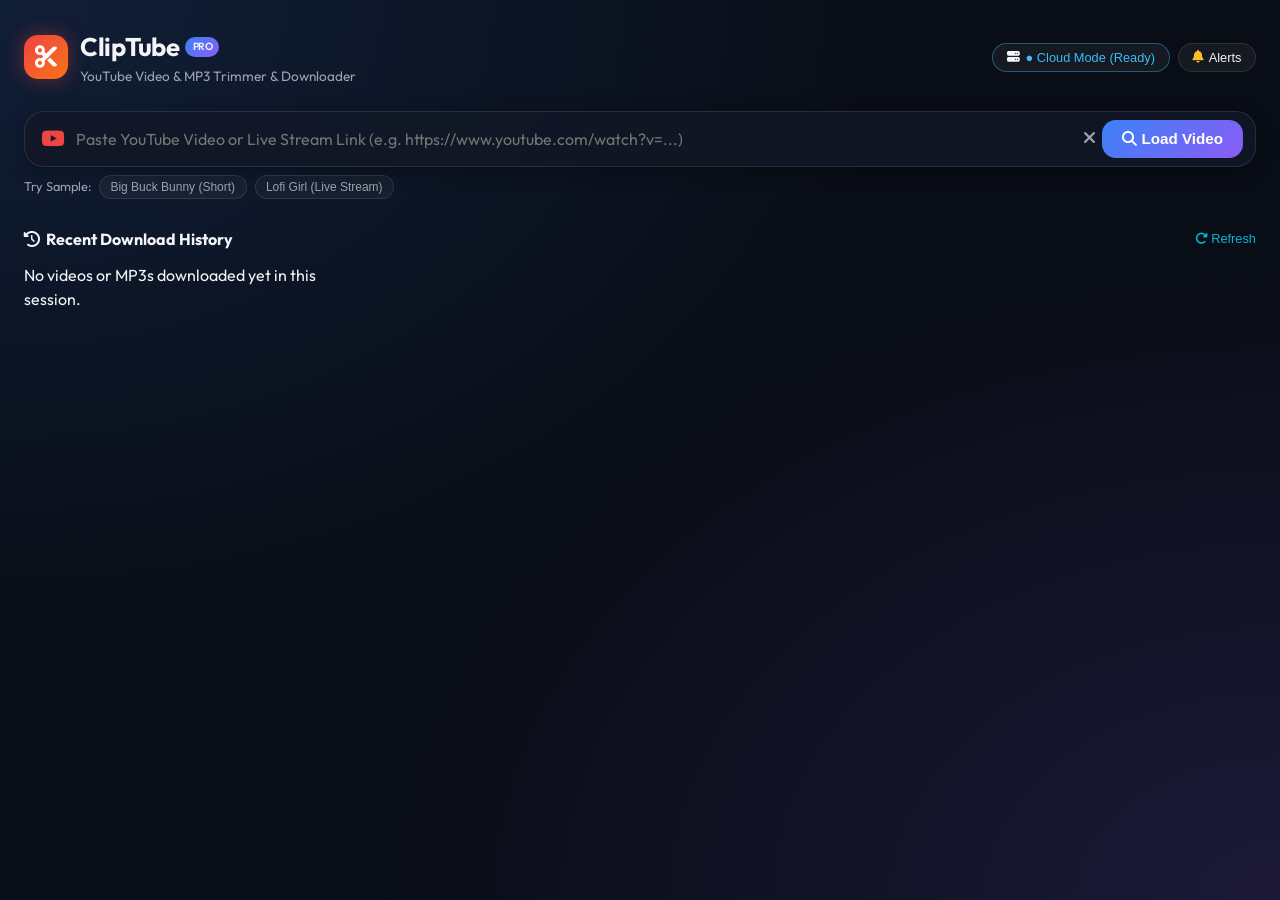
==== commit 10744b13: "Make ClipTube 100% resilient: active tunnel, universal cloud trimmer hub, zero-server audio cutter, " ====
--- a/index.html
+++ b/index.html
@@ -13,6 +13,79 @@
     <link href="https://fonts.googleapis.com/css2?family=Outfit:wght@300;400;500;600;700&family=Space+Grotesk:wght@400;500;600;700&display=swap" rel="stylesheet">
     <link rel="stylesheet" href="https://cdnjs.cloudflare.com/ajax/libs/font-awesome/6.4.0/css/all.min.css">
     <link rel="stylesheet" href="style.css">
+    <style>
+        .badge-active { color: #10B981 !important; }
+        .badge-cloud { color: #38BDF8 !important; }
+        .badge-warn { color: #F59E0B !important; }
+        .cloud-hub-card {
+            background: rgba(15, 23, 42, 0.7);
+            border: 1px solid rgba(255, 255, 255, 0.12);
+            border-radius: 12px;
+            padding: 1rem;
+            margin-top: 1rem;
+            text-align: left;
+        }
+        .cloud-hub-title {
+            font-size: 0.95rem;
+            font-weight: 600;
+            color: #F3F4F6;
+            margin-bottom: 0.5rem;
+            display: flex;
+            align-items: center;
+            gap: 0.5rem;
+        }
+        .cloud-btn-grid {
+            display: grid;
+            grid-template-columns: repeat(auto-fit, minmax(170px, 1fr));
+            gap: 0.6rem;
+            margin-top: 0.75rem;
+        }
+        .cloud-action-btn {
+            display: inline-flex;
+            align-items: center;
+            justify-content: center;
+            gap: 0.5rem;
+            padding: 0.65rem 0.85rem;
+            border-radius: 8px;
+            font-size: 0.82rem;
+            font-weight: 500;
+            text-decoration: none;
+            color: white;
+            background: rgba(59, 130, 246, 0.2);
+            border: 1px solid rgba(59, 130, 246, 0.4);
+            cursor: pointer;
+            transition: all 0.2s ease;
+        }
+        .cloud-action-btn:hover {
+            background: rgba(59, 130, 246, 0.4);
+            transform: translateY(-1px);
+        }
+        .cloud-action-btn.btn-audio {
+            background: rgba(139, 92, 246, 0.2);
+            border-color: rgba(139, 92, 246, 0.4);
+        }
+        .cloud-action-btn.btn-audio:hover {
+            background: rgba(139, 92, 246, 0.4);
+        }
+        .cloud-action-btn.btn-green {
+            background: rgba(16, 185, 129, 0.2);
+            border-color: rgba(16, 185, 129, 0.4);
+        }
+        .cloud-action-btn.btn-green:hover {
+            background: rgba(16, 185, 129, 0.4);
+        }
+        .local-trimmer-box {
+            background: rgba(30, 41, 59, 0.5);
+            border: 1px dashed rgba(255, 255, 255, 0.2);
+            border-radius: 10px;
+            padding: 0.85rem;
+            margin-top: 0.75rem;
+            text-align: center;
+        }
+        .local-trimmer-box input[type="file"] {
+            display: none;
+        }
+    </style>
 </head>
 <body>
     <!-- Main Device View Outer Container -->
@@ -32,7 +105,7 @@
 
                 <div class="header-badges">
                     <button id="serverConfigBtn" class="pill-badge server-btn" title="Configure Backend Server URL">
-                        <i class="fa-solid fa-server"></i> <span id="serverStatusText">Server</span>
+                        <i class="fa-solid fa-server"></i> <span id="serverStatusText">Connecting...</span>
                     </button>
                     <button id="notifyBtn" class="pill-badge notify-btn" title="Enable Desktop Notifications">
                         <i class="fa-solid fa-bell"></i> Alerts
@@ -104,10 +177,10 @@
 
                         <!-- Quick Sync Controls -->
                         <div class="quick-cut-toolbar" id="quickCutToolbar">
-                            <button id="setStartBtn" class="tool-btn start-tool" title="Set current player playback position as Start Time">
+                            <button id="setStartBtn" class="tool-btn start-tool" title="Set current playback position as Start Time">
                                 <i class="fa-solid fa-bracket-left"></i> Set Start: <span id="currentStartPreview" class="time-tag">00:00:00</span>
                             </button>
-                            <button id="setEndBtn" class="tool-btn end-tool" title="Set current player playback position as End Time">
+                            <button id="setEndBtn" class="tool-btn end-tool" title="Set current playback position as End Time">
                                 Set End: <i class="fa-solid fa-bracket-right"></i> <span id="currentEndPreview" class="time-tag">00:00:00</span>
                             </button>
                             <button id="previewSegmentBtn" class="tool-btn preview-tool" title="Play selected timestamp segment in player">
@@ -247,13 +320,13 @@
 
             <!-- Download & Processing Modal with ETA & Auto Download -->
             <div id="progressModal" class="modal-overlay hidden">
-                <div class="modal-card glass-panel">
+                <div class="modal-card glass-panel" style="max-width: 540px;">
                     <button id="closeModalBtn" class="close-modal"><i class="fa-solid fa-xmark"></i></button>
                     <div class="modal-header">
                         <div class="status-icon-wrapper">
                             <i id="statusIcon" class="fa-solid fa-gear fa-spin"></i>
                         </div>
-                        <h3 id="statusTitle">Processing Clip Segment...</h3>
+                        <h3 id="statusTitle">Processing Media Segment...</h3>
                     </div>
 
                     <div class="progress-container">
@@ -261,7 +334,7 @@
                             <div id="progressBarFill" class="progress-bar-fill" style="width: 0%;"></div>
                         </div>
                         <div class="progress-info">
-                            <span id="progressMessage">Downloading media section...</span>
+                            <span id="progressMessage">Preparing download request...</span>
                             <strong id="progressPct">0%</strong>
                         </div>
                         <!-- Predicted Remaining Time ETA Banner -->
@@ -270,8 +343,9 @@
                         </div>
                     </div>
 
+                    <!-- Success State -->
                     <div id="downloadResult" class="download-result hidden">
-                        <p class="success-msg"><i class="fa-solid fa-circle-check"></i> Clip downloaded automatically to your device!</p>
+                        <p class="success-msg"><i class="fa-solid fa-circle-check"></i> Media ready and downloaded automatically to your device!</p>
                         <div id="audioPreviewBlock" class="audio-player-wrapper hidden" style="margin: 1rem 0; width: 100%; text-align: center;">
                             <label style="display: block; font-size: 0.85rem; color: #9CA3AF; margin-bottom: 0.4rem;"><i class="fa-solid fa-headphones"></i> Listen to Trimmed Audio Preview:</label>
                             <audio id="audioPreviewElement" controls style="width: 100%; outline: none;"></audio>
@@ -281,12 +355,37 @@
                         </a>
                     </div>
 
-                    <!-- Cloud Stream Fallback for Serverless / Offline -->
-                    <div id="fallbackCloudDlBlock" class="hidden" style="margin-top: 1rem; text-align: center; border-top: 1px solid rgba(255,255,255,0.1); padding-top: 1rem;">
-                        <p style="font-size: 0.85rem; color: #9CA3AF; margin-bottom: 0.75rem;"><i class="fa-solid fa-bolt" style="color:#F59E0B;"></i> Instant Cloud Download Links (No Backend Required):</p>
-                        <div style="display: flex; gap: 0.5rem; justify-content: center; flex-wrap: wrap;">
-                            <a id="cloudDlBtn1" href="#" target="_blank" class="primary-btn" style="padding: 0.5rem 1rem; font-size: 0.85rem;"><i class="fa-solid fa-music"></i> Download Audio / Video</a>
-                            <button id="openConfigFromErrorBtn" class="pill-badge" style="cursor: pointer; padding: 0.5rem 0.85rem; font-size: 0.85rem;"><i class="fa-solid fa-gear"></i> Server Settings</button>
+                    <!-- Universal Cloud Trimmer Hub (Fallback for Offline / Remote use) -->
+                    <div id="fallbackCloudDlBlock" class="hidden cloud-hub-card">
+                        <div class="cloud-hub-title">
+                            <i class="fa-solid fa-bolt" style="color: #38BDF8;"></i>
+                            <span>Universal Download & Trimming Hub</span>
+                        </div>
+                        <p id="cloudClipSummary" style="font-size: 0.82rem; color: #9CA3AF; margin-bottom: 0.5rem; line-height: 1.4;">
+                            Selected range: <strong>00:00:00</strong> ➜ <strong>00:00:00</strong>
+                        </p>
+                        <div class="cloud-btn-grid">
+                            <a id="cloudTrimOnlineBtn" href="#" target="_blank" class="cloud-action-btn">
+                                <i class="fa-solid fa-scissors"></i> Trim Video Online
+                            </a>
+                            <a id="cloudDlAudioBtn" href="#" target="_blank" class="cloud-action-btn btn-audio">
+                                <i class="fa-solid fa-music"></i> Download MP3 Audio
+                            </a>
+                            <a id="cloudDlVideoBtn" href="#" target="_blank" class="cloud-action-btn btn-green">
+                                <i class="fa-solid fa-film"></i> Download Full Video
+                            </a>
+                        </div>
+
+                        <!-- Client-Side Instant Media Cutter -->
+                        <div class="local-trimmer-box">
+                            <p style="font-size: 0.8rem; color: #E2E8F0; margin-bottom: 0.4rem;">
+                                <i class="fa-solid fa-wand-magic-sparkles" style="color: #F59E0B;"></i> Or trim any audio file right now in your browser:
+                            </p>
+                            <label for="localAudioFileInput" class="cloud-action-btn" style="cursor: pointer; font-size: 0.8rem; padding: 0.45rem 0.8rem;">
+                                <i class="fa-solid fa-file-audio"></i> Select Audio to Cut
+                            </label>
+                            <input type="file" id="localAudioFileInput" accept="audio/*,video/*">
+                            <span id="localFileStatus" style="display: block; font-size: 0.75rem; color: #9CA3AF; margin-top: 0.4rem;">100% In-Browser &bull; Zero Server Required</span>
                         </div>
                     </div>
                 </div>
@@ -294,7 +393,7 @@
 
             <!-- Backend Server Settings Modal -->
             <div id="serverModal" class="modal-overlay hidden">
-                <div class="modal-card glass-panel" style="max-width: 480px;">
+                <div class="modal-card glass-panel" style="max-width: 500px;">
                     <button id="closeServerModalBtn" class="close-modal"><i class="fa-solid fa-xmark"></i></button>
                     <div class="modal-header">
                         <div class="status-icon-wrapper">
@@ -303,13 +402,14 @@
                         <h3>Backend Server Settings</h3>
                     </div>
                     <p style="color: #9CA3AF; font-size: 0.88rem; margin-bottom: 1rem; line-height: 1.4;">
-                        When running on GitHub Pages, connect your HTTPS backend tunnel (e.g. localtunnel) or localhost for 1080p full rendering and 320kbps MP3 trimming.
+                        ClipTube PRO connects to an active backend server for full 1080p Lanczos video rendering and 320kbps MP3 slicing. When running on GitHub Pages, connect your HTTPS tunnel or public backend URL below.
                     </p>
                     <div style="margin-bottom: 1rem;">
                         <label style="display: block; font-size: 0.85rem; margin-bottom: 0.35rem; color: #F3F4F6;">Backend Server URL:</label>
                         <input type="text" id="backendUrlInput" placeholder="e.g. https://your-tunnel.loca.lt or http://localhost:8000" style="width: 100%; padding: 0.75rem 1rem; border-radius: 8px; background: rgba(0,0,0,0.5); border: 1px solid rgba(255,255,255,0.15); color: white; outline: none; font-size: 0.9rem;">
                     </div>
-                    <div style="display: flex; gap: 0.5rem; justify-content: flex-end; align-items: center;">
+                    <div style="display: flex; gap: 0.5rem; justify-content: flex-end; align-items: center; flex-wrap: wrap;">
+                        <button id="resetBackendBtn" class="pill-badge" style="cursor: pointer;"><i class="fa-solid fa-rotate-left"></i> Default</button>
                         <button id="testBackendBtn" class="pill-badge" style="cursor: pointer;"><i class="fa-solid fa-network-wired"></i> Test Connection</button>
                         <button id="saveBackendBtn" class="primary-btn" style="padding: 0.6rem 1.2rem;"><i class="fa-solid fa-check"></i> Save</button>
                     </div>
@@ -334,4 +434,4 @@
     <script src="https://www.youtube.com/iframe_api"></script>
     <script src="app.js"></script>
 </body>
-</html>+</html>
